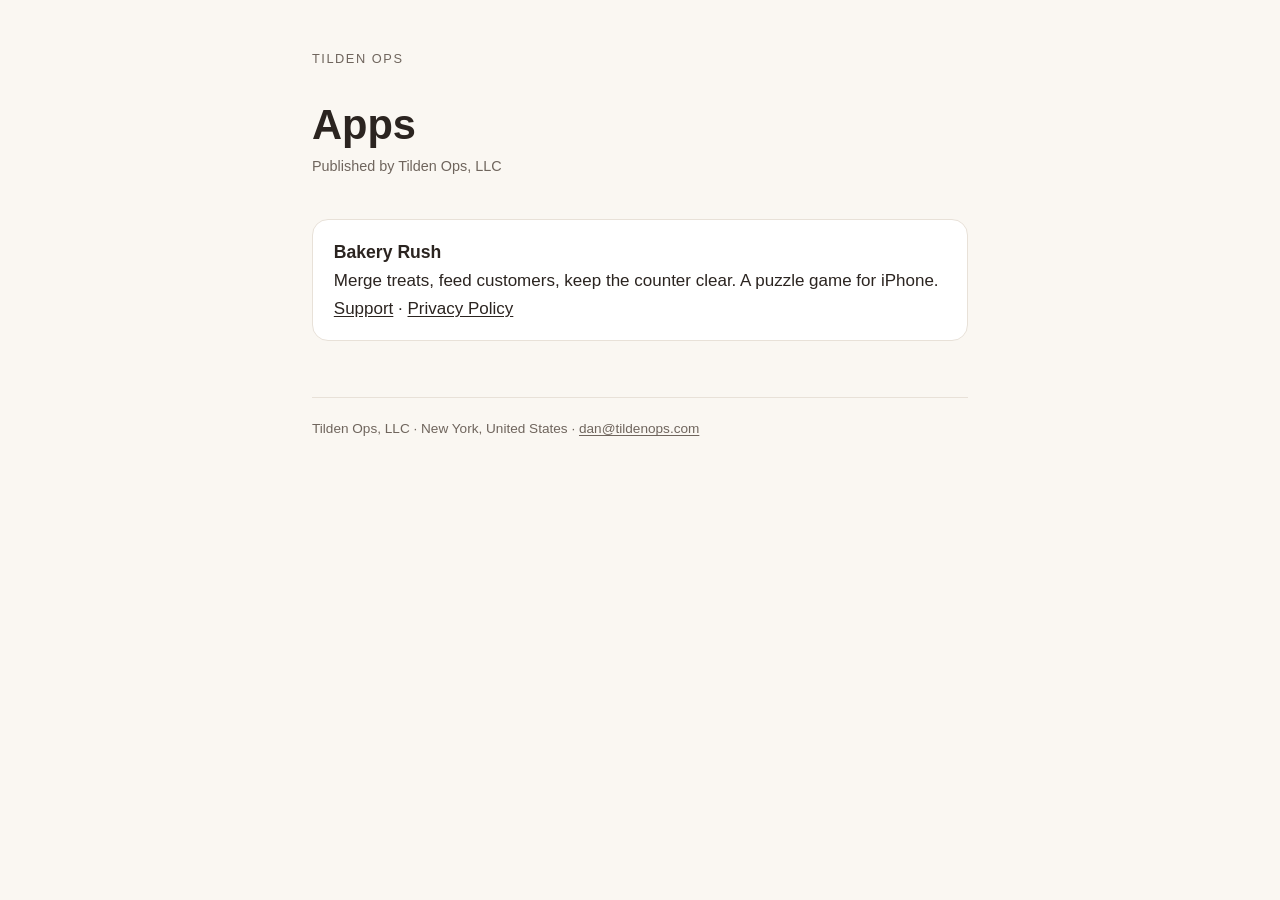
==== index.html @ 6649ac48 "Add Bakery Rush privacy policy and support pages Co-Authored-By: Claude Opus 5.5 <noreply@anthropic." ====
<!doctype html>
<html lang="en">
<head>
  <meta charset="utf-8">
  <meta name="viewport" content="width=device-width, initial-scale=1">
  <title>Apps by Tilden Ops, LLC</title>
  <meta name="description" content="Apps published by Tilden Ops, LLC: privacy policies and support.">
  <link rel="stylesheet" href="/style.css">
</head>
<body>
<main>
  <p class="crumbs"><a href="https://www.tildenops.com">Tilden Ops</a></p>
  <h1>Apps</h1>
  <p class="meta">Published by Tilden Ops, LLC</p>

  <ul class="apps">
    <li>
      <strong>Bakery Rush</strong><br>
      Merge treats, feed customers, keep the counter clear. A puzzle game for iPhone.<br>
      <a href="/bakery-rush/support/">Support</a> · <a href="/bakery-rush/privacy/">Privacy Policy</a>
    </li>
  </ul>

  <footer>Tilden Ops, LLC · New York, United States · <a href="mailto:dan@tildenops.com">dan@tildenops.com</a></footer>
</main>
</body>
</html>
---- style.css ----
:root {
  --bg: #faf7f2;
  --card: #ffffff;
  --ink: #2b2420;
  --ink-soft: #6f655d;
  --accent: #2b2420;
  --line: #e8e1d8;
}

body.bakery-rush {
  --bg: #fdf1de;
  --card: #fff9ee;
  --ink: #4a2e1f;
  --ink-soft: #946b4f;
  --accent: #b85a26;
  --line: #f0dcc0;
}

* { box-sizing: border-box; }

html { -webkit-text-size-adjust: 100%; }

body {
  margin: 0;
  background: var(--bg);
  color: var(--ink);
  font: 17px/1.65 -apple-system, BlinkMacSystemFont, "Segoe UI", Roboto, Helvetica, Arial, sans-serif;
}

main {
  max-width: 44rem;
  margin: 0 auto;
  padding: 3rem 1.5rem 4rem;
}

.crumbs {
  font-size: 0.8rem;
  letter-spacing: 0.12em;
  text-transform: uppercase;
  color: var(--ink-soft);
  margin: 0 0 2rem;
}

.crumbs a { color: inherit; text-decoration: none; }
.crumbs a:hover { color: var(--accent); }

h1 {
  font-family: ui-rounded, "SF Pro Rounded", -apple-system, sans-serif;
  font-size: clamp(2rem, 6vw, 2.6rem);
  line-height: 1.15;
  margin: 0 0 0.4rem;
}

.meta { color: var(--ink-soft); font-size: 0.9rem; margin: 0 0 2.5rem; }

h2 {
  font-size: 1.15rem;
  margin: 2.5rem 0 0.6rem;
}

p, ul { margin: 0 0 1rem; }
ul { padding-left: 1.25rem; }
li { margin-bottom: 0.35rem; }

a { color: var(--accent); text-underline-offset: 2px; }

.summary {
  background: var(--card);
  border: 1px solid var(--line);
  border-radius: 1rem;
  padding: 1.1rem 1.3rem;
}

.summary p:last-child { margin-bottom: 0; }

.faq h3 { font-size: 1rem; margin: 1.5rem 0 0.25rem; }

.apps { list-style: none; padding: 0; }

.apps li {
  background: var(--card);
  border: 1px solid var(--line);
  border-radius: 1rem;
  padding: 1.1rem 1.3rem;
  margin-bottom: 1rem;
}

.apps strong { font-size: 1.1rem; }

footer {
  margin-top: 3.5rem;
  padding-top: 1.25rem;
  border-top: 1px solid var(--line);
  color: var(--ink-soft);
  font-size: 0.85rem;
}

footer a { color: inherit; }
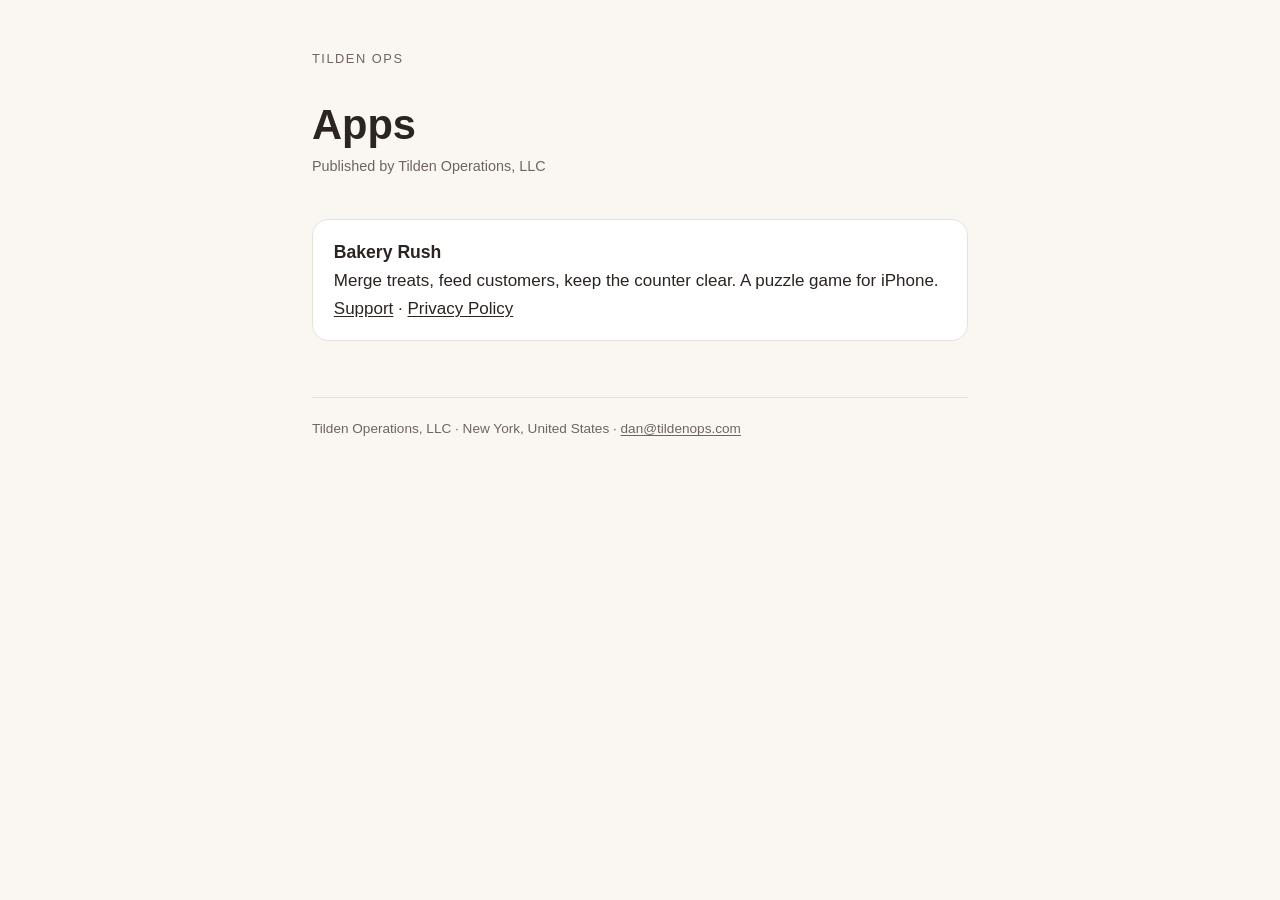
==== commit 35cec0f2: "Use full legal name: Tilden Operations, LLC Co-Authored-By: Claude Opus 5.5 <noreply@anthropic.com>" ====
--- a/index.html
+++ b/index.html
@@ -3,15 +3,15 @@
 <head>
   <meta charset="utf-8">
   <meta name="viewport" content="width=device-width, initial-scale=1">
-  <title>Apps by Tilden Ops, LLC</title>
-  <meta name="description" content="Apps published by Tilden Ops, LLC: privacy policies and support.">
+  <title>Apps by Tilden Operations, LLC</title>
+  <meta name="description" content="Apps published by Tilden Operations, LLC: privacy policies and support.">
   <link rel="stylesheet" href="/style.css">
 </head>
 <body>
 <main>
   <p class="crumbs"><a href="https://www.tildenops.com">Tilden Ops</a></p>
   <h1>Apps</h1>
-  <p class="meta">Published by Tilden Ops, LLC</p>
+  <p class="meta">Published by Tilden Operations, LLC</p>
 
   <ul class="apps">
     <li>
@@ -21,7 +21,7 @@
     </li>
   </ul>
 
-  <footer>Tilden Ops, LLC · New York, United States · <a href="mailto:dan@tildenops.com">dan@tildenops.com</a></footer>
+  <footer>Tilden Operations, LLC · New York, United States · <a href="mailto:dan@tildenops.com">dan@tildenops.com</a></footer>
 </main>
 </body>
 </html>
